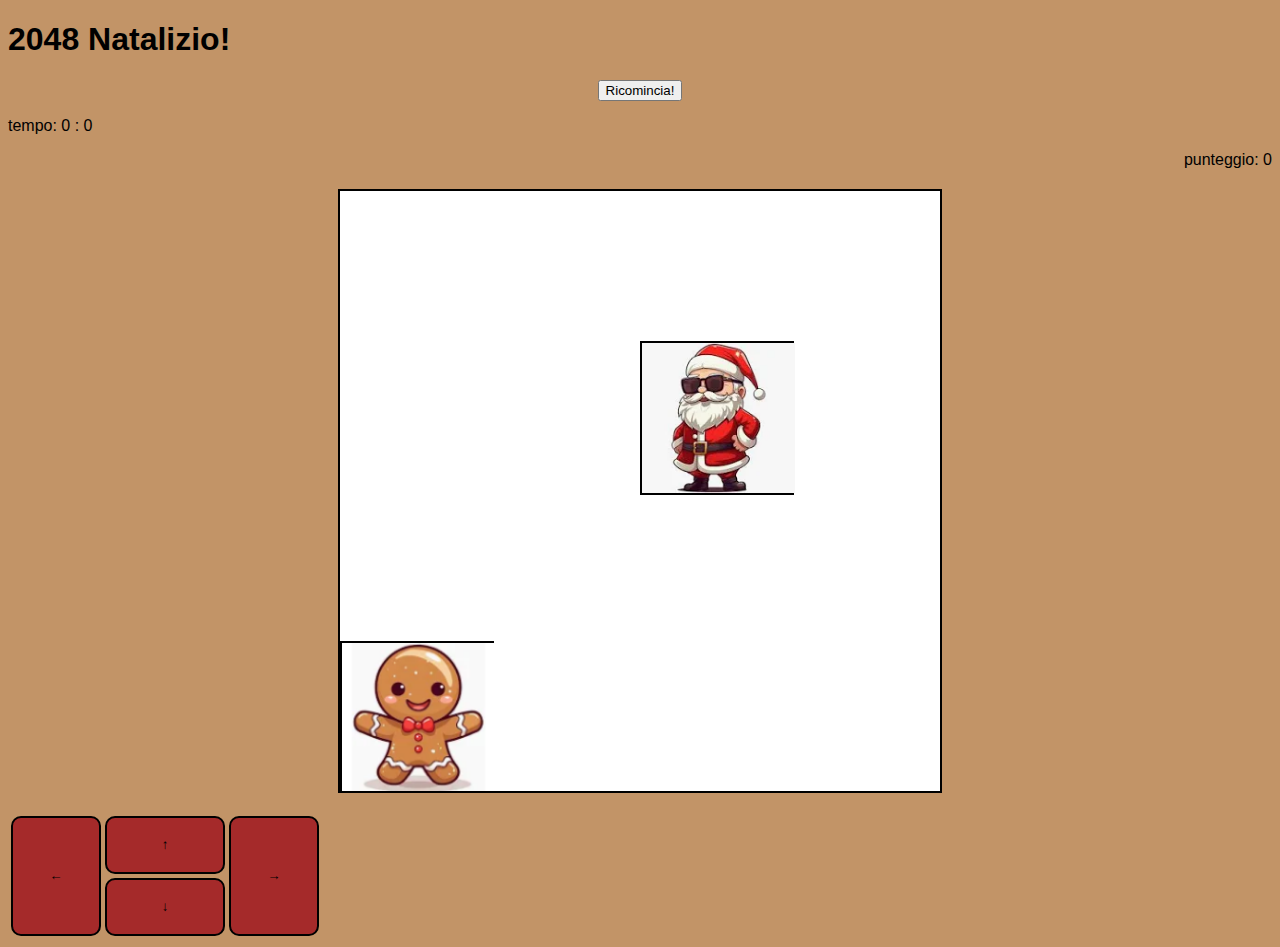
==== idnex.html @ b231f4d9 "ho cambiato tutto, questa e` una versione parziale" ====
<!DOCTYPE html>
<html lang="it">
<head>
    <meta charset="UTF-8">
    <title>2048 by EC</title>
    <link rel="Stylesheet" href="Style/style.css">
    <script src="Script/script.js"></script>
</head>
<body>
    <div id="titolo">
        <h1>2048 Natalizio!</h1>
    </div>
    <div id="main">
        <div id="extras">
            <button onclick="reload()" id="reload">Ricomincia!</button>
            <p id ='timer'>tempo: 0 : 0</p>
            <p id="punteggio"></p>
        </div>
        <div id="tabella"></div>
        <div id="pulsanti">
            <table>
                <tr>
                    <td rowspan="2">
                        <button onclick="input('sinistra')" class="laterali">&#x2190</button>
                    </td>
                    <td>
                        <button onclick="input('su')" class="centrali">&#x2191</button>
                    </td>
                    <td rowspan="2">
                        <button onclick="input('destra')" class="laterali">&#x2192</button>
                    </td>
                </tr>
                <tr>
                    <td>
                        <button onclick="input('giu')" class="centrali">&#x2193</button>
                    </td>
                </tr>
            </table>
        </div>
    </div>
</body>
</html>
---- Style/style.css ----
*{
    font-family: 'Franklin Gothic Medium', 'Arial Narrow', Arial, sans-serif;
}
body{
    background-color: rgb(194, 148, 103);
}
#tabella{
    width: 600px;
    height: 600px;
    border: 2px solid black;
    position: relative;
    margin: 20px auto;
    overflow: hidden;
    grid-template-columns: repeat(4, 1fr); /* 4 colonne di uguale larghezza */
    grid-template-rows: repeat(4, 1fr);
    gap: 150px; /* Spazio tra gli elementi */
    background-color: white;
}

.celle{
    font-size: 100px;
    width: 150px;
    height: 150px;
    border: 2px solid black;
    position: absolute;
    display: flex;
    margin: 0px;
    transition: top 0.3s ease, left 0.3s ease;
    animation: appari 0.2s ease-out forwards; 
}

.laterali{
    height: 120px;
    width: 90px;
    background-color: brown;
    border-radius: 10px;
    border: 2px solid black;
}

.centrali{
    height: 58px;
    width: 120px;
    background-color: brown;
    border-radius: 10px;
    border: 2px solid black;
}

#main{
    align-items: center;
    text-align: center;
}


#punteggio{
    text-align: right;
}
#timer{
    border-radius: 12px;
    text-align: left;
}

#vs{/*sistemare colori*/
    border-radius: 20px;
    font-size: 26px;
}

@keyframes appari {
    0% {
        transform: scale(0);
        opacity: 0;
    }
    100% {
        transform: scale(1);
        opacity: 1;
    }
}
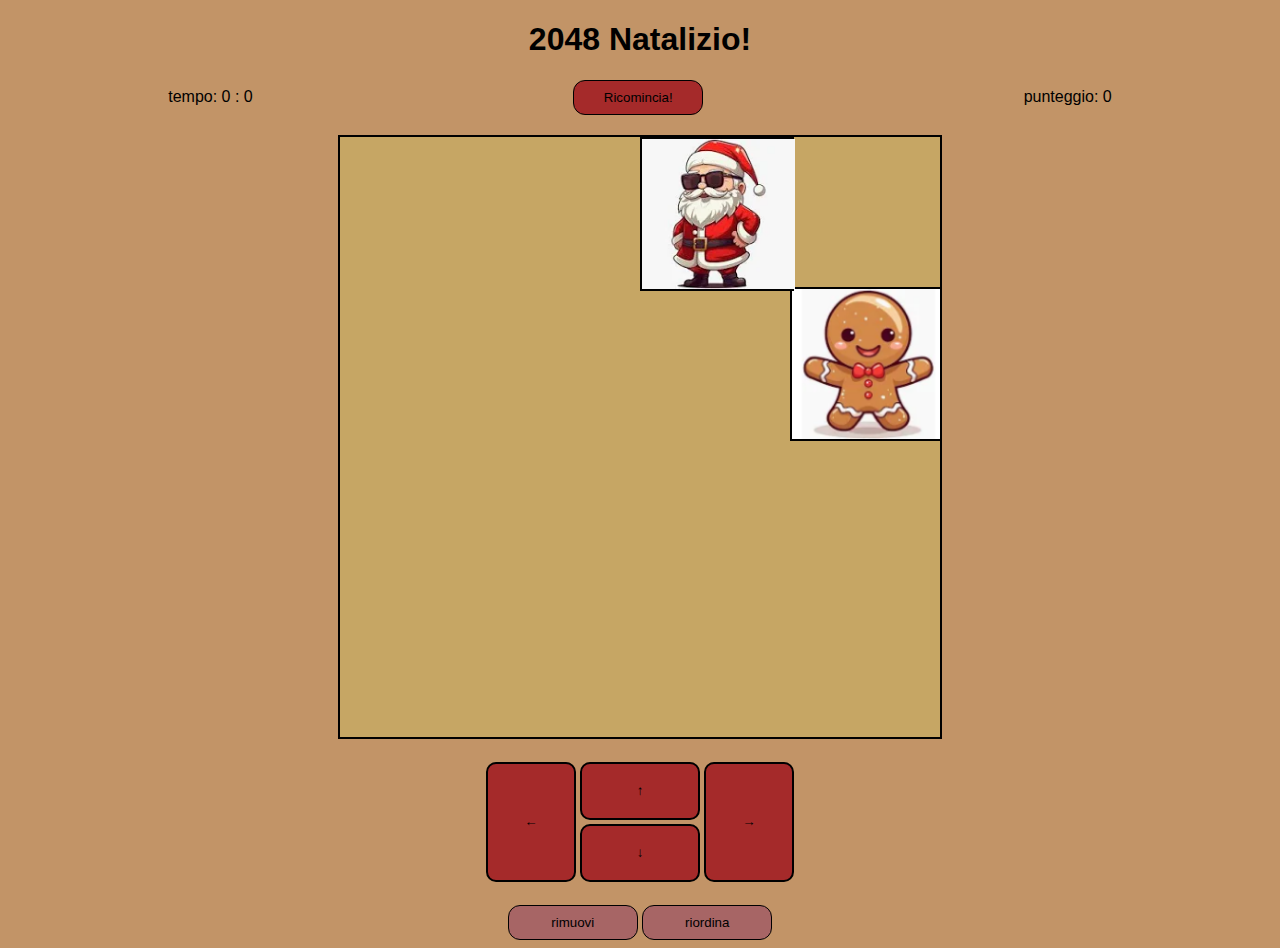
==== commit bc11c03c: "parzialeV2" ====
--- a/idnex.html
+++ b/idnex.html
@@ -12,13 +12,13 @@
     </div>
     <div id="main">
         <div id="extras">
-            <button onclick="reload()" id="reload">Ricomincia!</button>
-            <p id ='timer'>tempo: 0 : 0</p>
-            <p id="punteggio"></p>
+            <p id ='timer' class="extras">tempo: 0 : 0</p>
+            <button onclick="reload()" id="reload" class="extras">Ricomincia!</button>
+            <p id="punteggio" class="extras"></p>
         </div>
         <div id="tabella"></div>
         <div id="pulsanti">
-            <table>
+            <table id="tabpulsanti">
                 <tr>
                     <td rowspan="2">
                         <button onclick="input('sinistra')" class="laterali">&#x2190</button>
@@ -37,6 +37,10 @@
                 </tr>
             </table>
         </div>
+        <div id="poteri">
+            <button onclick="potrimuovi()" class = 'poteri'>rimuovi</button>
+            <button onclick="potriordina()" class = 'poteri'>riordina</button>
+        </div>
     </div>
 </body>
 </html>--- a/Style/style.css
+++ b/Style/style.css
@@ -14,7 +14,7 @@
     grid-template-columns: repeat(4, 1fr); /* 4 colonne di uguale larghezza */
     grid-template-rows: repeat(4, 1fr);
     gap: 150px; /* Spazio tra gli elementi */
-    background-color: white;
+    background-color: #c6a664;
 }
 
 .celle{
@@ -25,7 +25,7 @@
     position: absolute;
     display: flex;
     margin: 0px;
-    transition: top 0.3s ease, left 0.3s ease;
+    transition: top 0.2s ease, left 0.2s ease;
     animation: appari 0.2s ease-out forwards; 
 }
 
@@ -45,11 +45,46 @@
     border: 2px solid black;
 }
 
+.extras{
+    margin: auto;
+}
+
+.poteri{
+    margin-top: 20px;
+    width: 130px;
+    height: 35px;
+    background-color: rgb(167, 101, 101);
+    border-radius: 12px;
+    border: 1px solid black;
+}
+#titolo{
+    align-items: center;
+    text-align: center;
+}
 #main{
     align-items: center;
     text-align: center;
 }
 
+#vs{
+    height: 50px;
+    align-content: center;
+    margin-bottom: 10px;
+    background-color: rgb(196, 138, 116);
+    border-radius: 12px;
+    border: 1px solid black;
+}
+#pulsanti{
+    display: flex;
+}
+
+#tabpulsanti{
+    margin: auto;
+}
+
+#extras{
+    display: flex;
+}
 
 #punteggio{
     text-align: right;
@@ -64,6 +99,14 @@
     font-size: 26px;
 }
 
+#reload{
+    width: 130px;
+    height: 35px;
+    background-color: brown;
+    border-radius: 12px;
+    border: 1px solid black;
+}
+
 @keyframes appari {
     0% {
         transform: scale(0);
